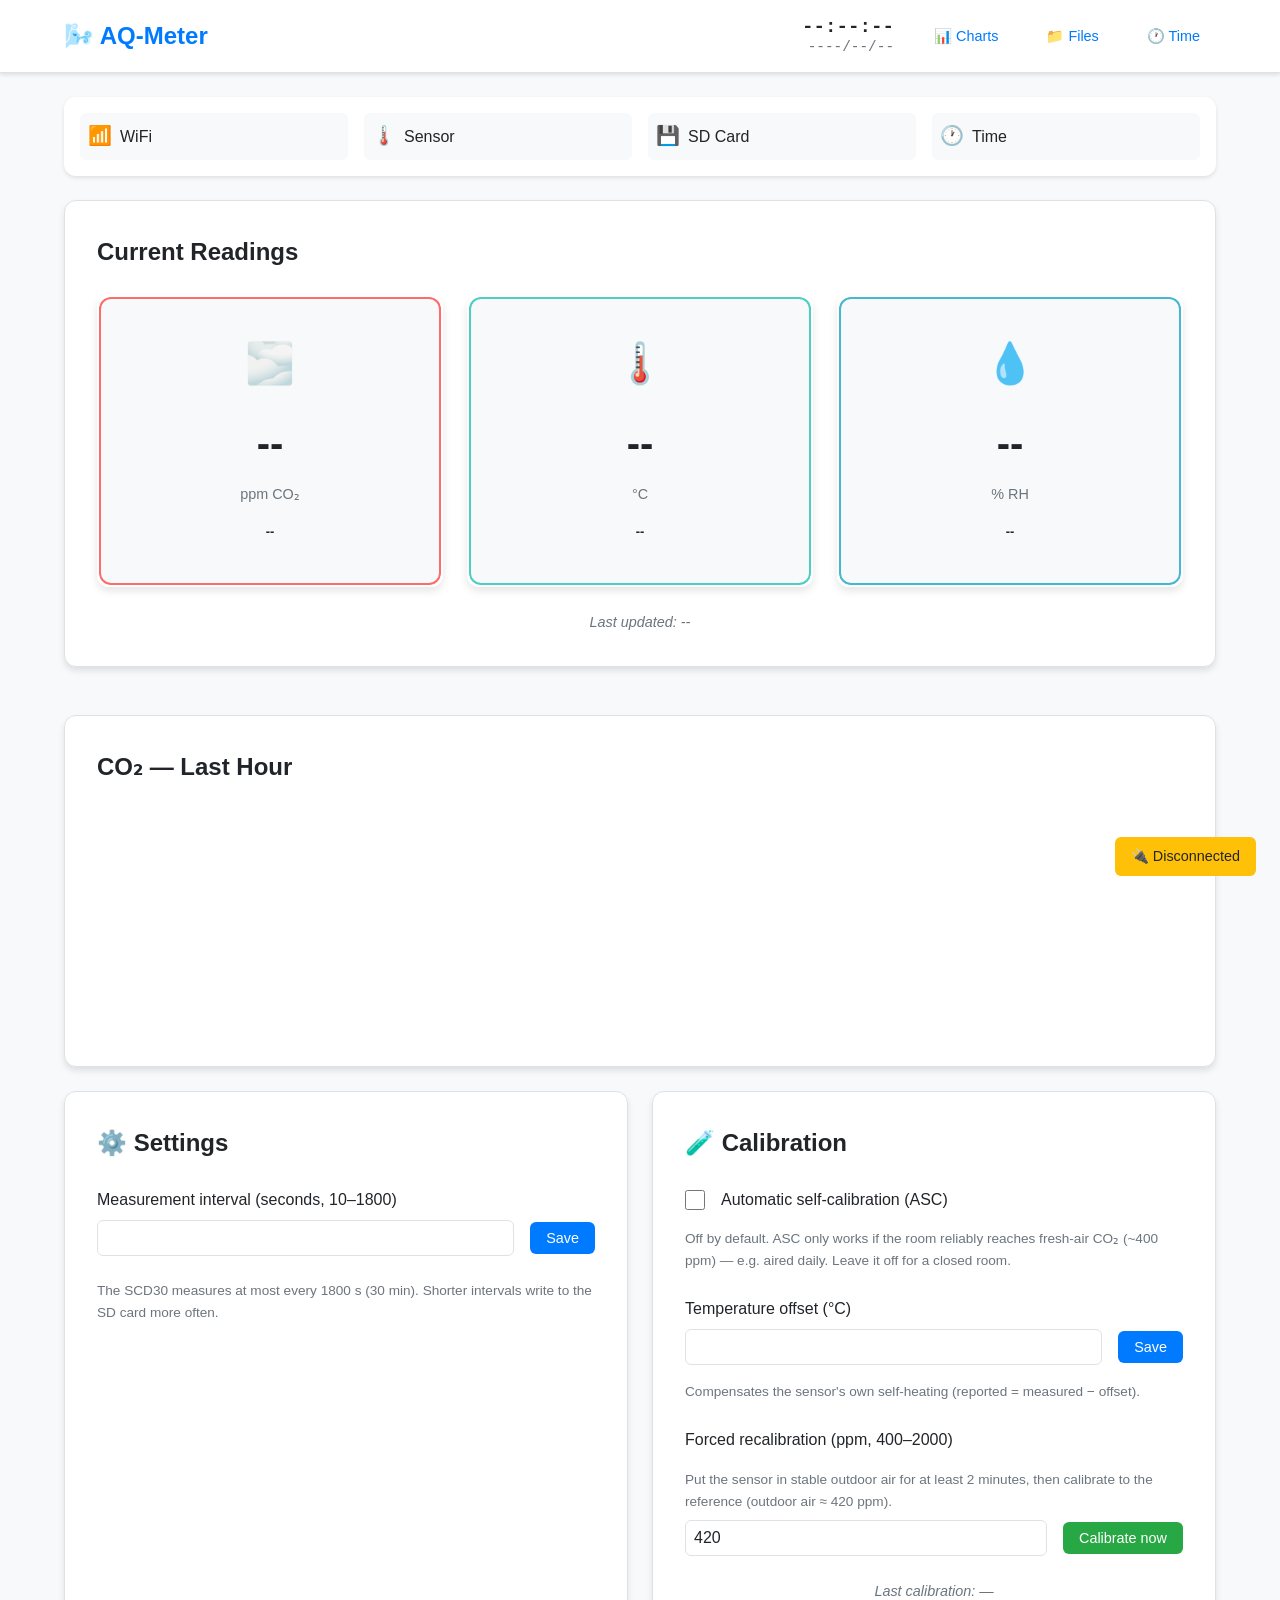
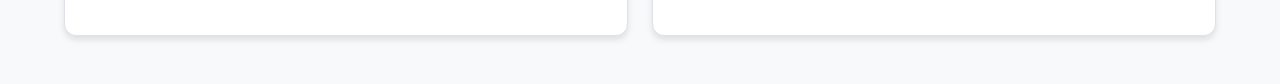
==== data/www/index.html @ 93c886a1 "Initial commit: ESP32 air quality monitor Self-contained CO2/temperature/humidity monitor. Reads an " ====
<!DOCTYPE html>
<html lang="en">
<head>
    <meta charset="UTF-8">
    <meta name="viewport" content="width=device-width, initial-scale=1.0">
    <title>AQ-Meter Pro — Dashboard</title>
    <link rel="stylesheet" href="style.css">
</head>
<body>
    <nav class="navbar">
        <div class="nav-container">
            <h1 class="nav-title">🌬️ AQ-Meter</h1>
            <div class="nav-controls">
                <div class="real-time-clock">
                    <div id="currentTime" class="clock-display">--:--:--</div>
                    <div id="currentDate" class="date-display">----/--/--</div>
                </div>
                <nav class="nav-links">
                    <a href="/chart.html" class="nav-link">📊 Charts</a>
                    <a href="/files.html" class="nav-link">📁 Files</a>
                    <a href="/clock.html" class="nav-link">🕐 Time</a>
                </nav>
            </div>
        </div>
    </nav>

    <div class="container">
        <div class="status-bar">
            <div class="status-item"><span id="wifiStatus" class="status-indicator">📶</span><span id="wifiText">WiFi</span></div>
            <div class="status-item"><span id="sensorStatus" class="status-indicator">🌡️</span><span id="sensorText">Sensor</span></div>
            <div class="status-item"><span id="sdStatus" class="status-indicator">💾</span><span id="sdText">SD Card</span></div>
            <div class="status-item"><span id="timeStatus" class="status-indicator">🕐</span><span id="timeText">Time</span></div>
        </div>

        <div class="dashboard-grid">
            <div class="card readings-card">
                <h2>Current Readings</h2>
                <div class="metrics-grid">
                    <a href="/chart.html?type=co2&range=3600" class="metric-link">
                        <div class="metric co2-metric">
                            <div class="metric-icon">🌫️</div>
                            <div class="metric-value" id="co2Value">--</div>
                            <div class="metric-unit">ppm CO₂</div>
                            <div class="metric-status" id="co2Status">--</div>
                        </div>
                    </a>
                    <a href="/chart.html?type=temperature&range=3600" class="metric-link">
                        <div class="metric temp-metric">
                            <div class="metric-icon">🌡️</div>
                            <div class="metric-value" id="tempValue">--</div>
                            <div class="metric-unit">°C</div>
                            <div class="metric-status" id="tempStatus">--</div>
                        </div>
                    </a>
                    <a href="/chart.html?type=humidity&range=3600" class="metric-link">
                        <div class="metric humidity-metric">
                            <div class="metric-icon">💧</div>
                            <div class="metric-value" id="humidityValue">--</div>
                            <div class="metric-unit">% RH</div>
                            <div class="metric-status" id="humidityStatus">--</div>
                        </div>
                    </a>
                </div>
                <div class="last-updated">Last updated: <span id="lastUpdated">--</span></div>
            </div>

            <div class="card chart-preview-card">
                <h2>CO₂ — Last Hour</h2>
                <div class="mini-chart-container">
                    <canvas id="miniChart"></canvas>
                </div>
            </div>
        </div>

        <div class="dashboard-grid">
            <div class="card settings-card">
                <h2>⚙️ Settings</h2>
                <div class="control-group">
                    <label for="intervalInput">Measurement interval (seconds, 10–1800)</label>
                    <div class="inline-controls">
                        <input type="number" id="intervalInput" min="10" max="1800" step="1">
                        <button id="intervalSave" class="refresh-btn">Save</button>
                    </div>
                </div>
                <p class="hint">The SCD30 measures at most every 1800 s (30 min). Shorter intervals write to the SD card more often.</p>
                <div id="settingsStatus" class="status"></div>
            </div>

            <div class="card calibration-card">
                <h2>🧪 Calibration</h2>

                <div class="control-group">
                    <label class="toggle-row">
                        <input type="checkbox" id="ascToggle">
                        <span>Automatic self-calibration (ASC)</span>
                    </label>
                    <p class="hint">Off by default. ASC only works if the room reliably reaches fresh-air CO₂ (~400 ppm) — e.g. aired daily. Leave it off for a closed room.</p>
                </div>

                <div class="control-group">
                    <label for="tempOffsetInput">Temperature offset (°C)</label>
                    <div class="inline-controls">
                        <input type="number" id="tempOffsetInput" min="0" max="20" step="0.1">
                        <button id="tempOffsetSave" class="refresh-btn">Save</button>
                    </div>
                    <p class="hint">Compensates the sensor's own self-heating (reported = measured − offset).</p>
                </div>

                <div class="control-group">
                    <label for="frcInput">Forced recalibration (ppm, 400–2000)</label>
                    <p class="hint">Put the sensor in stable outdoor air for at least 2 minutes, then calibrate to the reference (outdoor air ≈ 420 ppm).</p>
                    <div class="inline-controls">
                        <input type="number" id="frcInput" min="400" max="2000" step="1" value="420">
                        <button id="frcApply" class="export-btn">Calibrate now</button>
                    </div>
                </div>

                <div class="last-updated">Last calibration: <span id="lastCal">—</span></div>
                <div id="calStatus" class="status"></div>
            </div>
        </div>
    </div>

    <div id="connectionStatus" class="connection-status">
        <span id="wsStatus">🔗 Connecting…</span>
    </div>

    <script src="common.js"></script>
    <script src="chart-lite.js"></script>
    <script src="dashboard.js"></script>
</body>
</html>
---- data/www/style.css ----
/**
 * AQ-Meter — styles for the four pages (dashboard, charts, files, clock).
 * Light theme only, responsive, offline. Only classes the HTML and the
 * JS-generated markup actually use are kept here.
 */

/* ═══════════════════════════════════════════════════════════════
   Variables
   ═══════════════════════════════════════════════════════════════ */

:root {
    --bg-primary: #ffffff;
    --bg-secondary: #f8f9fa;
    --bg-tertiary: #e9ecef;
    --text-primary: #212529;
    --text-secondary: #6c757d;
    --text-muted: #adb5bd;

    --accent-primary: #007bff;
    --accent-success: #28a745;
    --accent-warning: #ffc107;
    --accent-danger: #dc3545;
    --accent-info: #17a2b8;

    --border-color: #dee2e6;
    --shadow-light: rgba(0, 0, 0, 0.1);
    --shadow-medium: rgba(0, 0, 0, 0.15);

    --metric-co2: #ff6b6b;
    --metric-temp: #4ecdc4;
    --metric-humidity: #45b7d1;

    --border-radius: 12px;
    --border-radius-sm: 6px;
    --spacing-xs: 0.5rem;
    --spacing-sm: 1rem;
    --spacing-md: 1.5rem;
    --spacing-lg: 2rem;
    --spacing-xl: 3rem;
}

/* ═══════════════════════════════════════════════════════════════
   Base
   ═══════════════════════════════════════════════════════════════ */

* {
    margin: 0;
    padding: 0;
    box-sizing: border-box;
}

body {
    font-family: -apple-system, BlinkMacSystemFont, 'Segoe UI', Roboto, Oxygen, Ubuntu, Cantarell, sans-serif;
    background-color: var(--bg-secondary);
    color: var(--text-primary);
    line-height: 1.6;
}

.container {
    max-width: 1200px;
    margin: 0 auto;
    padding: var(--spacing-md);
}

/* ═══════════════════════════════════════════════════════════════
   Navigation
   ═══════════════════════════════════════════════════════════════ */

.navbar {
    background-color: var(--bg-primary);
    border-bottom: 1px solid var(--border-color);
    padding: var(--spacing-sm) 0;
    position: sticky;
    top: 0;
    z-index: 1000;
    box-shadow: 0 2px 4px var(--shadow-light);
}

.nav-container {
    max-width: 1200px;
    margin: 0 auto;
    padding: 0 var(--spacing-md);
    display: flex;
    justify-content: space-between;
    align-items: center;
}

.nav-title {
    font-size: 1.5rem;
    font-weight: 700;
    color: var(--accent-primary);
    margin: 0;
}

.nav-controls {
    display: flex;
    align-items: center;
    gap: var(--spacing-md);
}

.nav-links {
    display: flex;
    gap: var(--spacing-sm);
}

.nav-link {
    color: var(--accent-primary);
    text-decoration: none;
    padding: var(--spacing-xs) var(--spacing-sm);
    border-radius: var(--border-radius-sm);
    font-size: 0.9rem;
    font-weight: 500;
    transition: all 0.2s ease;
}

.nav-link:hover {
    background: var(--bg-secondary);
    color: #0056b3;
    transform: translateY(-1px);
}

.real-time-clock {
    text-align: right;
    font-family: 'Courier New', monospace;
}

.clock-display {
    font-size: 1.2rem;
    font-weight: 600;
    color: var(--text-primary);
    line-height: 1.2;
}

.date-display {
    font-size: 0.9rem;
    color: var(--text-secondary);
    line-height: 1.2;
}

/* ═══════════════════════════════════════════════════════════════
   Cards
   ═══════════════════════════════════════════════════════════════ */

.card {
    background-color: var(--bg-primary);
    border-radius: var(--border-radius);
    padding: var(--spacing-lg);
    margin-bottom: var(--spacing-md);
    box-shadow: 0 4px 6px var(--shadow-light);
    border: 1px solid var(--border-color);
    transition: all 0.3s ease;
}

.card:hover {
    transform: translateY(-2px);
    box-shadow: 0 8px 15px var(--shadow-medium);
}

.card h2 {
    margin-bottom: var(--spacing-md);
    color: var(--text-primary);
    font-size: 1.5rem;
    font-weight: 600;
}

.card h3 {
    margin-bottom: var(--spacing-sm);
    color: var(--text-primary);
    font-size: 1.2rem;
    font-weight: 500;
}

/* ═══════════════════════════════════════════════════════════════
   Status bar
   ═══════════════════════════════════════════════════════════════ */

.status-bar {
    display: grid;
    grid-template-columns: repeat(auto-fit, minmax(150px, 1fr));
    gap: var(--spacing-sm);
    background: var(--bg-primary);
    padding: var(--spacing-sm);
    border-radius: var(--border-radius);
    margin-bottom: var(--spacing-md);
    box-shadow: 0 2px 4px var(--shadow-light);
}

.status-item {
    display: flex;
    align-items: center;
    gap: var(--spacing-xs);
    padding: var(--spacing-xs);
    border-radius: var(--border-radius-sm);
    background: var(--bg-secondary);
}

.status-indicator {
    font-size: 1.2rem;
}

/* ═══════════════════════════════════════════════════════════════
   Dashboard grid + metrics
   ═══════════════════════════════════════════════════════════════ */

.dashboard-grid {
    display: grid;
    grid-template-columns: repeat(auto-fit, minmax(350px, 1fr));
    gap: var(--spacing-md);
}

.readings-card {
    grid-column: 1 / -1;
}

.metrics-grid {
    display: grid;
    grid-template-columns: repeat(auto-fit, minmax(200px, 1fr));
    gap: var(--spacing-md);
    margin-bottom: var(--spacing-md);
}

.metric {
    background: var(--bg-secondary);
    border-radius: var(--border-radius);
    padding: var(--spacing-lg);
    text-align: center;
    cursor: pointer;
    transition: all 0.3s ease;
    border: 2px solid transparent;
}

.metric:hover {
    transform: translateY(-3px);
    box-shadow: 0 8px 20px var(--shadow-medium);
}

.co2-metric      { border-color: var(--metric-co2); }
.temp-metric     { border-color: var(--metric-temp); }
.humidity-metric { border-color: var(--metric-humidity); }

.metric-icon {
    font-size: 2.5rem;
    margin-bottom: var(--spacing-sm);
}

.metric-value {
    font-size: 2.5rem;
    font-weight: 700;
    margin-bottom: var(--spacing-xs);
    color: var(--text-primary);
}

.metric-unit {
    font-size: 0.9rem;
    color: var(--text-secondary);
    margin-bottom: var(--spacing-xs);
}

.metric-status {
    padding: var(--spacing-xs) var(--spacing-sm);
    border-radius: var(--border-radius-sm);
    font-size: 0.8rem;
    font-weight: 600;
    text-transform: uppercase;
}

.metric-status.good    { background: var(--accent-success); color: white; }
.metric-status.warning { background: var(--accent-warning); color: #212529; }
.metric-status.bad     { background: var(--accent-danger); color: white; }

.last-updated {
    text-align: center;
    font-size: 0.9rem;
    color: var(--text-secondary);
    font-style: italic;
}

.metric-link {
    text-decoration: none;
    color: inherit;
    display: block;
    transition: transform 0.3s ease, box-shadow 0.3s ease;
    cursor: pointer;
    position: relative;
    border-radius: var(--border-radius);
    overflow: hidden;
    background-color: rgba(255, 255, 255, 0.85);
    box-shadow: 0 4px 8px var(--shadow-light);
    animation: pulse-subtle 2.5s infinite;
    border: 2px solid transparent;
}

@keyframes pulse-subtle {
    0%   { box-shadow: 0 4px 8px var(--shadow-light); }
    50%  { box-shadow: 0 4px 12px rgba(0, 123, 255, 0.4); border-color: rgba(0, 123, 255, 0.2); }
    100% { box-shadow: 0 4px 8px var(--shadow-light); }
}

.metric-link:hover {
    transform: translateY(-5px);
    box-shadow: 0 8px 16px var(--shadow-medium);
    background-color: rgba(255, 255, 255, 0.95);
    animation: none;
}

.metric-link:hover .metric {
    box-shadow: 0 10px 15px var(--shadow-medium);
    background-color: rgba(0, 123, 255, 0.05);
}

.metric-link .metric-value {
    position: relative;
    z-index: 2;
    transition: transform 0.2s ease;
}

.metric-link:hover .metric-value {
    transform: scale(1.05);
}

/* ═══════════════════════════════════════════════════════════════
   Charts
   ═══════════════════════════════════════════════════════════════ */

.chart-preview-card {
    grid-column: 1 / -1;
}

.mini-chart-container,
.chart-container {
    position: relative;
    height: 200px;
    margin: var(--spacing-md) 0;
}

/* Give the canvas an explicit CSS box. Without this it keeps the 300x150
   intrinsic default, so chart-lite.js reads clientWidth = 300 and the chart
   never fills its card — and because it then writes width/height attributes
   scaled by devicePixelRatio, on a HiDPI screen the element grows past the
   card instead. Sizing from CSS makes the backing-store maths correct. */
.mini-chart-container canvas,
.chart-container canvas {
    display: block;
    width: 100%;
    height: 100%;
}

.chart-container.large {
    height: 400px;
}

.chart-header {
    display: flex;
    justify-content: space-between;
    align-items: center;
    margin-bottom: var(--spacing-md);
}

.chart-info {
    text-align: right;
}

.current-value {
    display: block;
    font-size: 1.5rem;
    font-weight: 600;
    color: var(--text-primary);
}

.chart-status {
    font-size: 0.9rem;
    color: var(--text-secondary);
}

.chart-stats {
    display: flex;
    justify-content: space-around;
    margin-top: var(--spacing-md);
    padding-top: var(--spacing-md);
    border-top: 1px solid var(--border-color);
    font-size: 0.9rem;
    color: var(--text-secondary);
}

/* ═══════════════════════════════════════════════════════════════
   Controls / forms (chart config, settings, calibration)
   ═══════════════════════════════════════════════════════════════ */

.controls-card {
    margin-bottom: var(--spacing-md);
}

.controls-grid {
    display: grid;
    grid-template-columns: repeat(auto-fit, minmax(200px, 1fr));
    gap: var(--spacing-md);
    align-items: end;
}

.control-group {
    display: flex;
    flex-direction: column;
    gap: var(--spacing-xs);
}

.control-group label {
    font-weight: 500;
    color: var(--text-primary);
}

.control-group select,
.control-group input {
    padding: var(--spacing-xs);
    border: 1px solid var(--border-color);
    border-radius: var(--border-radius-sm);
    background: var(--bg-primary);
    color: var(--text-primary);
    font-size: 1rem;
}

.settings-card .control-group,
.calibration-card .control-group {
    margin-bottom: var(--spacing-md);
}

.inline-controls {
    display: flex;
    gap: var(--spacing-sm);
    align-items: center;
}

.inline-controls input {
    flex: 1;
    min-width: 0;
    padding: var(--spacing-xs);
    border: 1px solid var(--border-color);
    border-radius: var(--border-radius-sm);
    background: var(--bg-primary);
    color: var(--text-primary);
    font-size: 1rem;
}

.toggle-row {
    display: flex;
    align-items: center;
    gap: var(--spacing-sm);
    cursor: pointer;
    font-weight: 500;
}

.toggle-row input[type="checkbox"] {
    width: 20px;
    height: 20px;
    cursor: pointer;
}

.hint {
    font-size: 0.85rem;
    color: var(--text-secondary);
    margin-top: var(--spacing-xs);
}

.refresh-btn,
.export-btn {
    background: var(--accent-primary);
    color: white;
    border: none;
    padding: var(--spacing-xs) var(--spacing-sm);
    border-radius: var(--border-radius-sm);
    cursor: pointer;
    font-size: 0.9rem;
    transition: all 0.2s ease;
}

.export-btn {
    background: var(--accent-success);
}

.refresh-btn:hover {
    background: #0056b3;
}

.export-btn:hover {
    background: #1e7e34;
}

/* ═══════════════════════════════════════════════════════════════
   File manager
   ═══════════════════════════════════════════════════════════════ */

.storage-info {
    background: linear-gradient(135deg, var(--bg-primary), var(--bg-secondary));
}

.storage-stats {
    display: grid;
    grid-template-columns: repeat(auto-fit, minmax(150px, 1fr));
    gap: var(--spacing-md);
    margin-bottom: var(--spacing-md);
}

.stat-item {
    display: flex;
    justify-content: space-between;
    align-items: center;
    padding: var(--spacing-sm);
    background: var(--bg-secondary);
    border-radius: var(--border-radius-sm);
}

.stat-label {
    font-weight: 500;
    color: var(--text-secondary);
}

.stat-value {
    font-weight: 600;
    color: var(--accent-primary);
}

.storage-bar {
    height: 8px;
    background: var(--bg-tertiary);
    border-radius: 4px;
    overflow: hidden;
}

.storage-progress {
    height: 100%;
    background: linear-gradient(90deg, var(--accent-success), var(--accent-warning));
    transition: width 0.3s ease;
}

.file-controls {
    display: flex;
    justify-content: space-between;
    align-items: center;
    margin-bottom: var(--spacing-md);
    gap: var(--spacing-md);
}

.current-path {
    flex: 1;
    font-family: 'Courier New', monospace;
    font-size: 0.9rem;
    color: var(--text-secondary);
    overflow-x: auto;
    white-space: nowrap;
}

.file-table-container {
    overflow-x: auto;
    border-radius: var(--border-radius);
    border: 1px solid var(--border-color);
}

.file-table {
    width: 100%;
    border-collapse: collapse;
    background: var(--bg-primary);
}

.file-table th,
.file-table td {
    padding: var(--spacing-sm);
    text-align: left;
    border-bottom: 1px solid var(--border-color);
}

.file-table th {
    background: var(--bg-secondary);
    font-weight: 600;
    color: var(--text-primary);
}

.file-table tr:hover {
    background: var(--bg-secondary);
}

.file-name {
    display: flex;
    align-items: center;
    gap: var(--spacing-xs);
}

.file-icon {
    font-size: 1.2rem;
}

.file-actions {
    display: flex;
    gap: 5px;
    opacity: 0.7;
    transition: opacity 0.2s;
}

.file-row:hover .file-actions,
.directory-row:hover .file-actions {
    opacity: 1;
}

.file-action {
    background: none;
    border: none;
    cursor: pointer;
    font-size: 1rem;
    padding: 2px 5px;
    border-radius: var(--border-radius-sm);
}

.file-action:hover {
    background-color: var(--bg-tertiary);
}

.delete-btn:hover {
    color: var(--accent-danger);
}

.directory-row:hover,
.file-row:hover {
    background-color: var(--bg-tertiary);
}

.directory-name {
    color: var(--accent-primary);
    cursor: pointer;
}

.directory-name:hover {
    text-decoration: underline;
}

.parent-dir {
    background-color: var(--bg-tertiary);
}

.empty-folder-message {
    text-align: center;
    padding: var(--spacing-md);
    color: var(--text-secondary);
    font-style: italic;
}

.preview-table {
    width: 100%;
    border-collapse: collapse;
}

.preview-table th,
.preview-table td {
    padding: 6px 8px;
    text-align: left;
    border: 1px solid var(--border-color);
}

.preview-table th {
    background-color: var(--bg-tertiary);
    font-weight: bold;
}

/* ═══════════════════════════════════════════════════════════════
   Time sync page
   ═══════════════════════════════════════════════════════════════ */

.time-sync-card {
    text-align: center;
    max-width: 600px;
    margin: var(--spacing-xl) auto;
    background: linear-gradient(135deg, var(--bg-primary), var(--bg-secondary));
}

.info-text {
    font-size: 1.1rem;
    margin-bottom: var(--spacing-lg);
    color: var(--text-secondary);
}

.time-display {
    display: grid;
    grid-template-columns: 1fr 1fr;
    gap: var(--spacing-lg);
    margin: var(--spacing-lg) 0;
}

.time-section {
    padding: var(--spacing-lg);
    background: var(--bg-secondary);
    border-radius: var(--border-radius);
    border: 1px solid var(--border-color);
}

.time-section h3 {
    margin-bottom: var(--spacing-md);
    color: var(--text-primary);
}

.time-value {
    font-family: 'Courier New', monospace;
    font-size: 2rem;
    font-weight: 600;
    color: var(--accent-primary);
    margin-bottom: var(--spacing-xs);
}

.date-value {
    font-size: 1.1rem;
    color: var(--text-secondary);
}

.sync-controls {
    margin: var(--spacing-lg) 0;
}

#syncBtn {
    background: var(--accent-success);
    color: white;
    border: none;
    padding: var(--spacing-md) var(--spacing-xl);
    border-radius: var(--border-radius);
    cursor: pointer;
    font-size: 1.1rem;
    font-weight: 600;
    transition: all 0.3s ease;
}

#syncBtn:hover {
    background: #1e7e34;
    transform: translateY(-2px);
    box-shadow: 0 6px 12px var(--shadow-medium);
}

#syncBtn:disabled {
    background: var(--text-muted);
    cursor: not-allowed;
    transform: none;
    box-shadow: none;
}

.timezone-info {
    background: var(--bg-tertiary);
    padding: var(--spacing-md);
    border-radius: var(--border-radius);
    margin-top: var(--spacing-lg);
    font-size: 0.9rem;
    color: var(--text-secondary);
}

/* ═══════════════════════════════════════════════════════════════
   Modal (file preview)
   ═══════════════════════════════════════════════════════════════ */

.modal {
    position: fixed;
    top: 0;
    left: 0;
    width: 100%;
    height: 100%;
    background: rgba(0, 0, 0, 0.5);
    display: flex;
    justify-content: center;
    align-items: center;
    z-index: 1000;
}

.modal-content {
    background: var(--bg-primary);
    border-radius: var(--border-radius);
    padding: var(--spacing-lg);
    max-width: 90vw;
    max-height: 90vh;
    overflow-y: auto;
    box-shadow: 0 10px 30px var(--shadow-medium);
}

.modal-header {
    display: flex;
    justify-content: space-between;
    align-items: center;
    margin-bottom: var(--spacing-md);
    padding-bottom: var(--spacing-md);
    border-bottom: 1px solid var(--border-color);
}

.preview-content {
    overflow-x: auto;
}

.preview-content pre {
    white-space: pre-wrap;
    font-family: 'Courier New', monospace;
    font-size: 0.85rem;
}

.close-btn {
    background: none;
    border: none;
    font-size: 1.5rem;
    cursor: pointer;
    color: var(--text-secondary);
    transition: color 0.2s ease;
}

.close-btn:hover {
    color: var(--accent-danger);
}

/* ═══════════════════════════════════════════════════════════════
   Status / utility
   ═══════════════════════════════════════════════════════════════ */

.status {
    padding: var(--spacing-sm);
    border-radius: var(--border-radius-sm);
    margin: var(--spacing-sm) 0;
    font-weight: 500;
}

.status:empty {
    display: none;
}

.status.success { background: #d4edda; color: #155724; border: 1px solid #c3e6cb; }
.status.error   { background: #f8d7da; color: #721c24; border: 1px solid #f5c6cb; }
.status.warning { background: #fff3cd; color: #856404; border: 1px solid #ffeaa7; }
.status.info    { background: #d1ecf1; color: #0c5460; border: 1px solid #bee5eb; }

.hidden {
    display: none !important;
}

.connection-status {
    position: fixed;
    bottom: var(--spacing-md);
    right: var(--spacing-md);
    padding: var(--spacing-xs) var(--spacing-sm);
    border-radius: var(--border-radius-sm);
    font-size: 0.9rem;
    font-weight: 500;
    z-index: 1000;
    transition: all 0.3s ease;
}

.connection-status.connected    { background: var(--accent-success); color: white; }
.connection-status.disconnected { background: var(--accent-warning); color: #212529; }
.connection-status.error        { background: var(--accent-danger); color: white; }

.toast {
    position: fixed;
    bottom: 20px;
    left: 50%;
    transform: translateX(-50%);
    background-color: var(--bg-tertiary);
    color: var(--text-primary);
    padding: 12px 20px;
    border-radius: var(--border-radius);
    box-shadow: 0 4px 12px var(--shadow-medium);
    z-index: 1000;
    display: none;
}

.toast.error { background-color: var(--accent-danger); color: white; }
.toast.info  { background-color: var(--accent-info); color: white; }

/* ═══════════════════════════════════════════════════════════════
   Responsive
   ═══════════════════════════════════════════════════════════════ */

@media (max-width: 768px) {
    .container { padding: var(--spacing-sm); }

    .nav-container {
        padding: 0 var(--spacing-sm);
        flex-direction: column;
        gap: var(--spacing-sm);
    }

    .nav-controls    { flex-direction: column; gap: var(--spacing-sm); }
    .dashboard-grid  { grid-template-columns: 1fr; }
    .metrics-grid    { grid-template-columns: 1fr; }
    .time-display    { grid-template-columns: 1fr; }
    .controls-grid   { grid-template-columns: 1fr; }
    .storage-stats   { grid-template-columns: 1fr; }

    .file-controls {
        flex-direction: column;
        align-items: stretch;
    }
}

@media (max-width: 480px) {
    .card   { padding: var(--spacing-md); }
    .metric { padding: var(--spacing-md); }
    .metric-value { font-size: 2rem; }
    .time-value   { font-size: 1.5rem; }

    .chart-container,
    .mini-chart-container { height: 150px; }

    .modal-content {
        margin: var(--spacing-sm);
        padding: var(--spacing-md);
    }
}

/* ═══════════════════════════════════════════════════════════════
   Print
   ═══════════════════════════════════════════════════════════════ */

@media print {
    .navbar,
    .connection-status,
    .toast {
        display: none !important;
    }

    .container { max-width: none; padding: 0; }

    .card {
        box-shadow: none;
        border: 1px solid #000;
        break-inside: avoid;
    }

    .chart-container { height: 300px; }
}
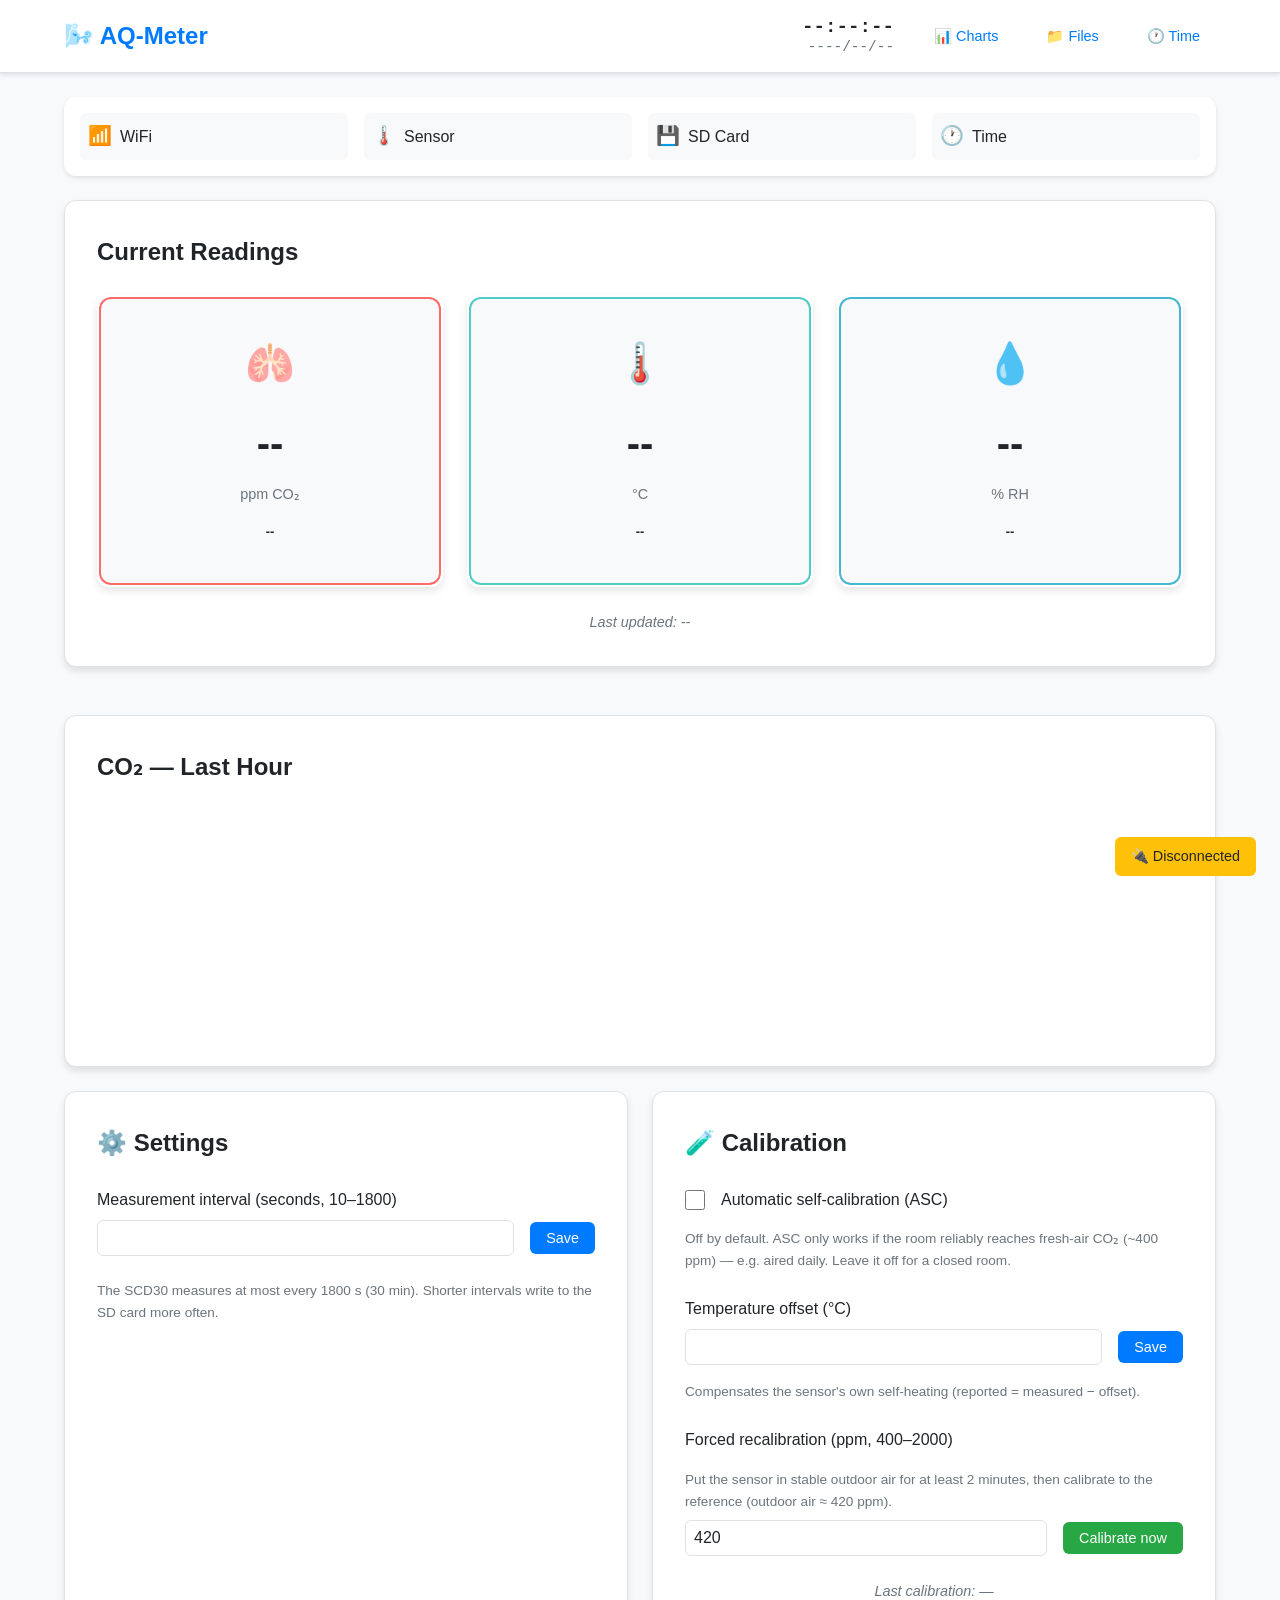
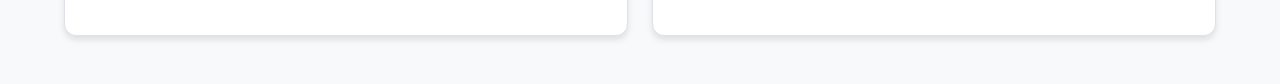
==== commit 2979d882: "Make the CO2 metric icon legible The fog emoji rendered as a near-white cloud on the light card, so " ====
--- a/data/www/index.html
+++ b/data/www/index.html
@@ -38,7 +38,7 @@
                 <div class="metrics-grid">
                     <a href="/chart.html?type=co2&range=3600" class="metric-link">
                         <div class="metric co2-metric">
-                            <div class="metric-icon">🌫️</div>
+                            <div class="metric-icon">🫁</div>
                             <div class="metric-value" id="co2Value">--</div>
                             <div class="metric-unit">ppm CO₂</div>
                             <div class="metric-status" id="co2Status">--</div>
